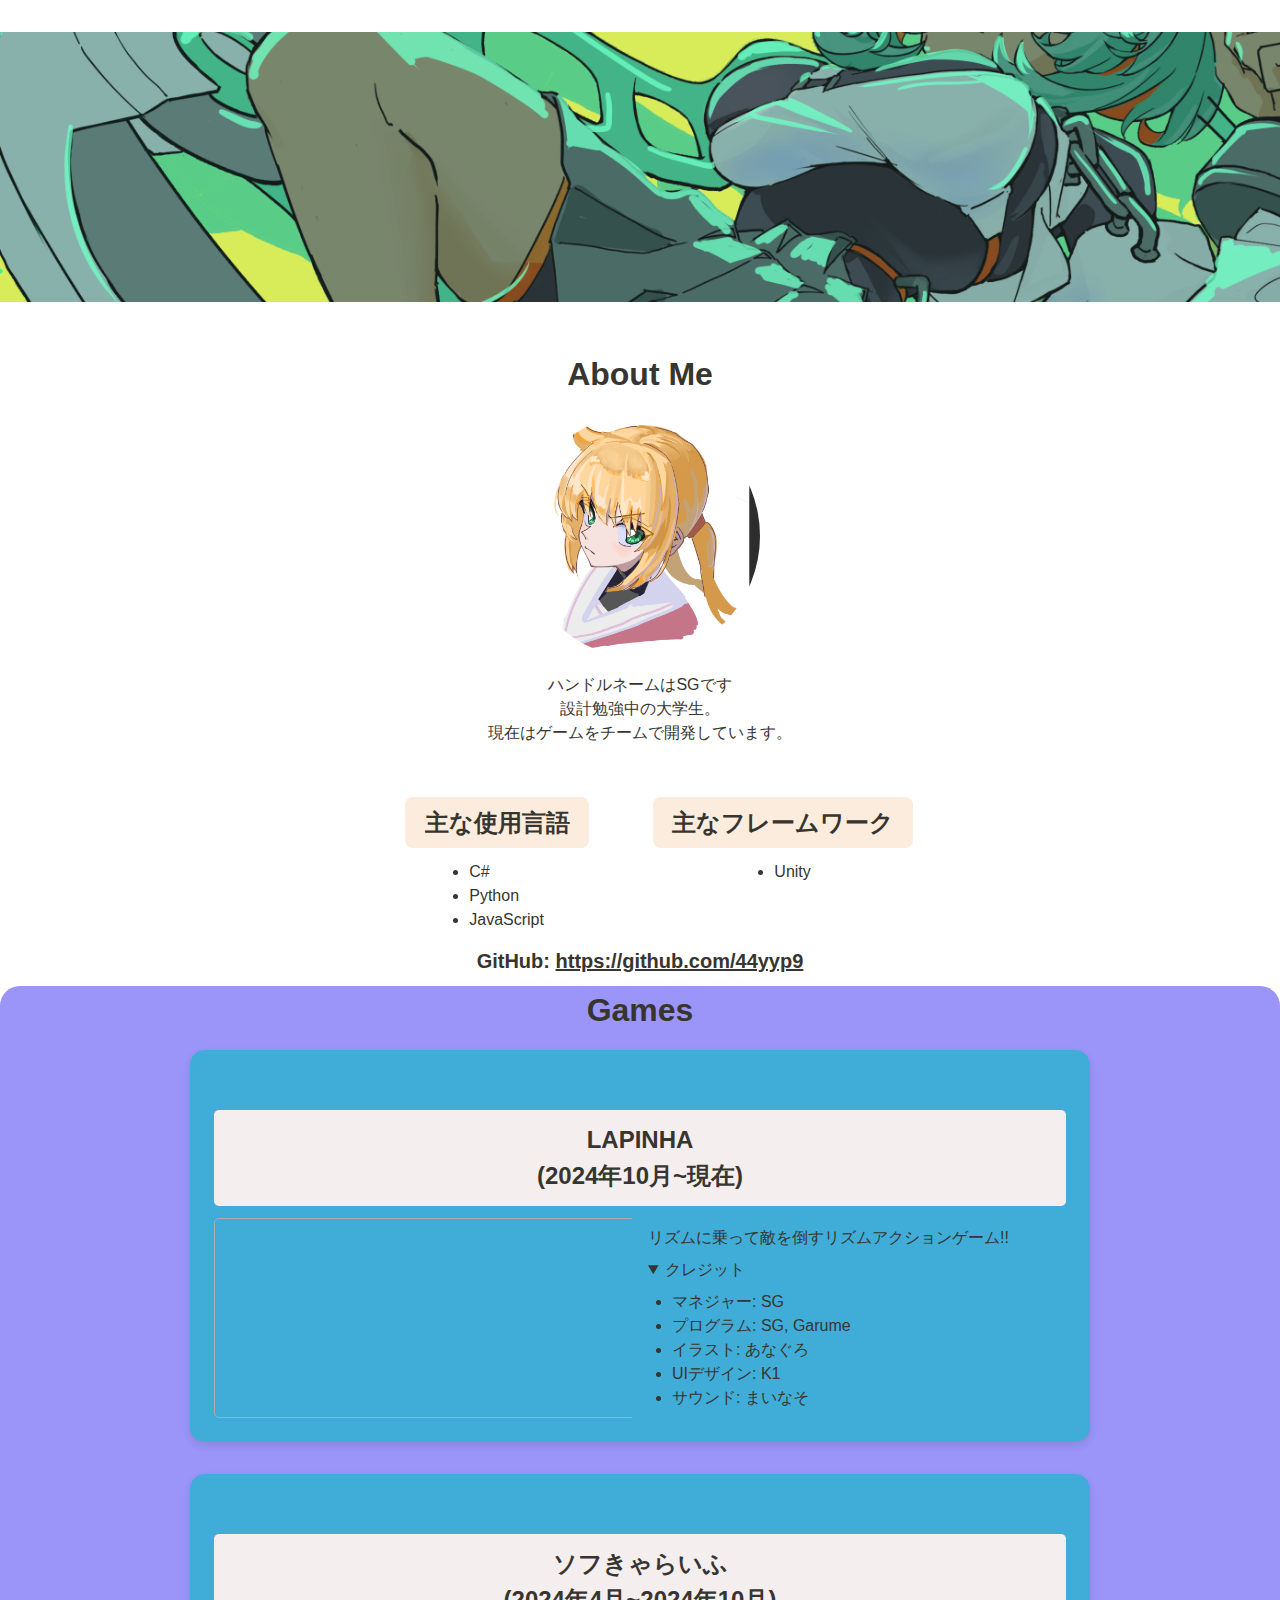
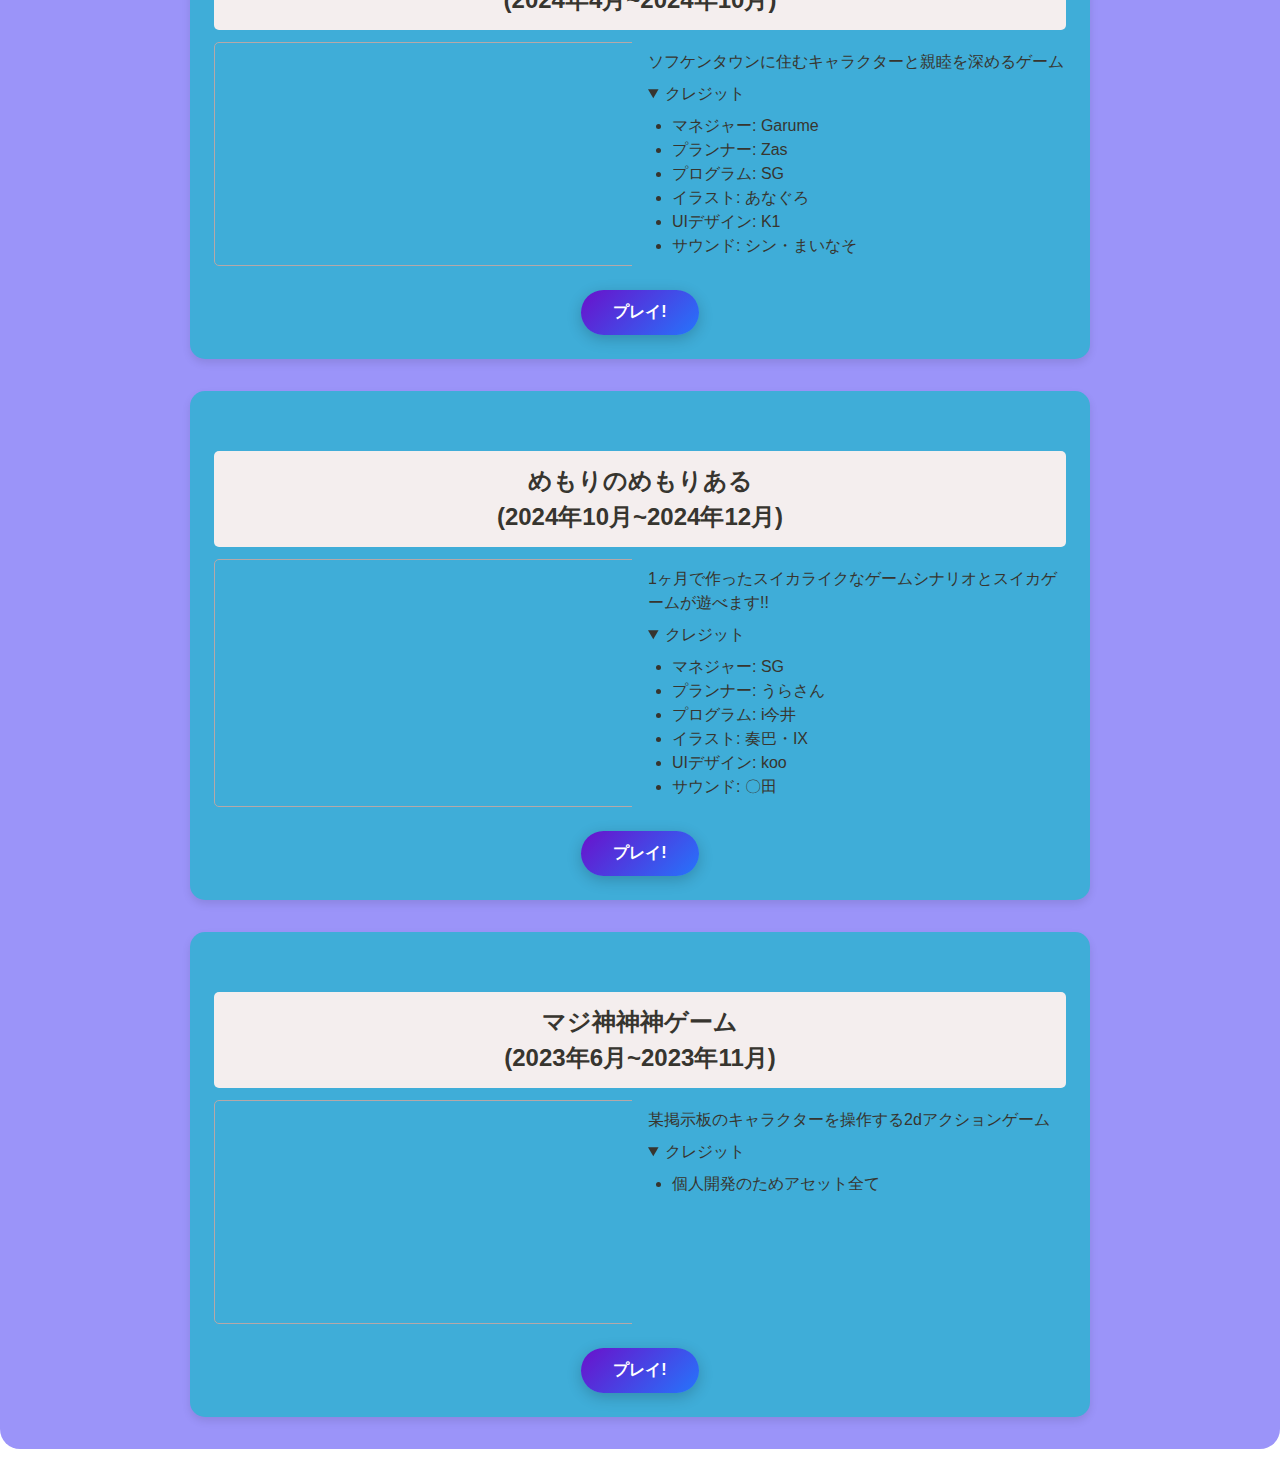
==== Test.html @ e8f635d9 "[Add] improve Base HTML" ====
<!DOCTYPE html>
<html lang="ja">
<head>
    <meta charset="UTF-8">
    <meta name="viewport" content="width=device-width, initial-scale=1.0">
    <title>SGPortfolio</title>
    <link rel="stylesheet" href="sgHomePage.css">
</head>
<body>
    <article>
        <header style="position: relative; left: 50%; transform: translateX(-50%); width: 100vw; margin-top: 0;">
            <img src="images/SPX-4160.png" alt="Cover Image"
                style="width: 100vw; max-height: 30vh; object-fit: cover; display: block; margin: 0;">
        </header>     
        <section class ="profile">
            <div class="inner">
            <figure>
                <div style="text-align: center;">
                    <h1>About Me</h1>
                    <img src="images/nagi2.png" alt="Profile Image" style="width: 240px; border-radius: 50%;">
                    <p>ハンドルネームはSGです<br>設計勉強中の大学生。<br>現在はゲームをチームで開発しています。</p>
                </div>
            </figure>
            <div class="profilecolumn-list">
                <div class="profilecolumn">
                    <div class="centered-section">
                        <h2 class="tag-block">主な使用言語</h2>
                        <br>
                        <ul>
                            <li>C#</li>
                            <li>Python</li>
                            <li>JavaScript</li>
                        </ul>
                    </div>
                </div>
                <div class="profilecolumn">
                    <div class="centered-section">
                        <h2 class="tag-block">主なフレームワーク</h2>
                        <br>
                        <ul>
                            <li>Unity</li>
                        </ul>
                    </div>
                </div>
            </div>
            <div style="text-align: center;">
                <h3>GitHub: <a href="https://github.com/44yyp9">https://github.com/44yyp9</a></h3>
            </div>
            </div>
        </section>
        <section class="game-list">
            <div class="inner">
            <h1 style="text-align: center;">Games</h1>
            <article class="game-entry">
                <div style="text-align: center;">
                    <h2 class="block-color-brown_background">LAPINHA<br> (2024年10月~現在)</h2>
                </div>
                <div class="column-list">
                    <div class="column">
                        <div class="source video-container">
                            <iframe src="https://www.youtube.com/embed/xsOUPSNpe-Q" 
                                title="YouTube video player" frameborder="0" 
                                allow="accelerometer; autoplay; clipboard-write; encrypted-media; gyroscope; picture-in-picture; web-share" 
                                allowfullscreen>
                            </iframe>
                        </div>
                    </div>
                    <div class="column">
                        <p>リズムに乗って敵を倒すリズムアクションゲーム!!</p>
                        <details open>
                            <summary>クレジット</summary>
                            <ul>
                                <li>マネジャー: SG</li>
                                <li>プログラム: SG, Garume</li>
                                <li>イラスト: あなぐろ</li>
                                <li>UIデザイン: K1</li>
                                <li>サウンド: まいなそ</li>
                            </ul>
                        </details>
                    </div>
                </div>
            </article>
            <article class="game-entry">
                <div style="text-align: center;">
                    <h2 class="block-color-brown_background">ソフきゃらいふ<br> (2024年4月~2024年10月)</h2>
                </div>
                <div class="column-list">
                    <div class="column">
                        <div class="source video-container">
                            <iframe src="https://www.youtube.com/embed/qcO9OreN8ZQ" 
                                title="YouTube video player" frameborder="0" 
                                allow="accelerometer; autoplay; clipboard-write; encrypted-media; gyroscope; picture-in-picture; web-share" 
                                allowfullscreen>
                            </iframe>
                        </div>
                    </div>
                    <div class="column">
                        <p>ソフケンタウンに住むキャラクターと親睦を深めるゲーム</p>
                        <details open>
                            <summary>クレジット</summary>
                            <ul>
                                <li>マネジャー: Garume</li>
                                <li>プランナー: Zas</li>
                                <li>プログラム: SG</li>
                                <li>イラスト: あなぐろ</li>
                                <li>UIデザイン: K1</li>
                                <li>サウンド: シン・まいなそ</li>
                            </ul>
                        </details>
                    </div>
                </div>
                <div style="text-align: center;">
                    <a href="https://tdu-src.github.io/SRC_novel_game/"><button class="play-button">プレイ!</button></a>
                </div>
            </article>

            <article class="game-entry">
                <div style="text-align: center;">
                    <h2 class="block-color-brown_background">めもりのめもりある<br> (2024年10月~2024年12月)</h2>
                </div>
                    <div class="column-list">
                    <div class="column">
                        <div class="source video-container">
                            <iframe src="https://www.youtube.com/embed/eo4jab7RCpM" 
                                title="YouTube video player" frameborder="0" 
                                allow="accelerometer; autoplay; clipboard-write; encrypted-media; gyroscope; picture-in-picture; web-share" 
                                allowfullscreen>
                            </iframe>
                        </div>
                    </div>
                    <div class="column">
                        <p>1ヶ月で作ったスイカライクなゲームシナリオとスイカゲームが遊べます!!</p>
                        <details open>
                            <summary>クレジット</summary>
                            <ul>
                                <li>マネジャー: SG</li>
                                <li>プランナー: うらさん</li>
                                <li>プログラム: i今井</li>
                                <li>イラスト: 奏巴・IX</li>
                                <li>UIデザイン: koo</li>
                                <li>サウンド: 〇田</li>
                            </ul>
                        </details>
                    </div>
                </div>
                <div style="text-align: center;">
                    <a href="https://unityroom.com/games/memori"><button class="play-button">プレイ!</button></a>
                </div>
            </article>

            <article class="game-entry">
                <div style="text-align: center;">
                    <h2 class="block-color-brown_background">マジ神神神ゲーム<br> (2023年6月~2023年11月)</h2>
                </div>
                    <div class="column-list">
                    <div class="column">
                        <div class="source video-container">
                            <iframe src="https://www.youtube.com/embed/m4UJKeDroqY" 
                                title="YouTube video player" frameborder="0" 
                                allow="accelerometer; autoplay; clipboard-write; encrypted-media; gyroscope; picture-in-picture; web-share" 
                                allowfullscreen>
                            </iframe>
                        </div>
                    </div>
                    <div class="column">
                        <p>某掲示板のキャラクターを操作する2dアクションゲーム</p>
                        <details open>
                            <summary>クレジット</summary>
                            <ul>
                                <li>個人開発のためアセット全て<br><br><br><br><br><br></li>
                            </ul>
                        </details>
                    </div>
                </div>
                <div style="text-align: center;">
                    <a href="https://unityroom.com/games/nekoneko_1"><button class="play-button">プレイ!</button></a>
                </div>
            </article>
            </div>
        </section>
    </article>
</body>
</html>
---- sgHomePage.css ----
html, body {
    margin: 0;
    padding: 0;
    font-family: Arial, sans-serif;
    line-height: 1.5;
}
body {
    max-width: 900px;
    margin: 2em auto;
    color: #37352F;
}
h1, h2, h3 {
    margin: 1.5em 0 0.5em;
    font-weight: bold;
}
h1 { font-size: 2rem; }
h2 { font-size: 1.5rem; }
h3 { font-size: 1.25rem; }
p {
    margin: 0.5em 0;
}
ul {
    padding-left: 1.5em;
    margin: 0.5em 0;
}
li {
    list-style-type: disc;
}
a {
    color: inherit;
    text-decoration: underline;
}
img {
    max-width: 100%;
}
.tag-block {
    display: inline-block;
    background-color: rgba(251, 236, 221, 1);
    padding: 0.3em 0.8em;
    border-radius: 8px;
    font-weight: bold;
    margin-bottom: 0.5em;
}
.centered-section {
    text-align: center;
    margin-bottom: -1em;
}
.centered-section ul {
    display: inline-block;
    text-align: left;
    margin: 0 auto;
    padding-left: 1.2em;
}
.profilecolumn-list {
    display: flex;
    gap: 1em;
    justify-content: center;
    flex-wrap: wrap;
    max-width: 800px;
    margin: 0 auto;
}
.profilecolumn {
    width: 270px;
}

.highlight {
    background-color: rgba(251, 236, 221, 1);
    font-weight: bold;
}
.block-color-red {
    color: red;
}
.block-color-brown_background {
    background-color: rgba(244, 238, 238, 1);
    padding: 0.5em;
    border-radius: 5px;
}

.profile {
    background-color: rgb(255, 255, 255);
    width: 100vw;
    position: relative;
    left: 50%;
    transform: translateX(-50%);
    margin: 0; /* ←これで上下どちらもゼロに */
    border-radius: 20px; /* ← ここで角を丸くする！ */
    overflow: hidden; /* ← 中のコンテンツがはみ出ないようにするなら */
}

.profile .inner {
    max-width: 900px;
    margin: 0 auto;
}

.game-list {
    background-color: rgb(155, 148, 249);
    width: 100vw;
    position: relative;
    left: 50%;
    transform: translateX(-50%);
    margin: 0; /* ←ここも上下ともゼロに */
    border-radius: 20px; /* ← ここで角を丸くする！ */
    overflow: hidden; /* ← 中のコンテンツがはみ出ないようにするなら */
}

.game-list .inner {
    max-width: 900px;
    margin: 0 auto;
}
.profile,
.game-list {
    margin: 0;
    padding: 0;
}

/* h1の余白も消す（必要に応じて限定的に） */
.game-list h1 {
    margin-top: 0;
}

.column-list {
    display: flex;
    gap: 1em;
    align-items: stretch;
}

.column {
    flex: 1;
    min-width: 0; /* ←重要！はみ出しを防ぐ */
    overflow: hidden;
    display: flex;
    flex-direction: column;
    justify-content: center;
}

.video-container {
    position: relative;
    width: 100%;
    padding-bottom: 56.25%; /* 16:9 */
    height: 100%;
    overflow: hidden;
    max-width: 100%; /* ←追加：オーバーフロー防止 */
}

.video-container iframe {
    position: absolute;
    top: 0;
    left: 0;
    width: 100%;
    height: 100%;
    border: none;
}
.source {
    border: 1px solid #b6a8a8;
    padding: 1em;
    border-radius: 5px;
}
.bookmark {
    display: flex;
    gap: 1em;
    align-items: center;
    text-decoration: none;
}
.bookmark img {
    max-width: 50px;
    border-radius: 5px;
}
.game-entry {
    background-color: #3fadd8;
    border-radius: 15px;
    padding: 1.5em;
    margin-bottom: 2em;
    box-shadow: 0 4px 8px rgba(0, 0, 0, 0.1);
    transition: transform 0.2s ease, box-shadow 0.2s ease;
}

.game-entry:hover {
    transform: translateY(-3px);
    box-shadow: 0 8px 16px rgba(0, 0, 0, 0.15);
}

.play-button{
    background: linear-gradient(135deg, #6a11cb, #2575fc); /* グラデーション */
    color: white;
    border: none;
    margin-top: 1.5em;
    padding: 0.75em 2em;
    font-size: 1rem;
    font-weight: bold;
    border-radius: 999px; /* ふわっと丸い */
    cursor: pointer;
    box-shadow: 0 4px 15px rgba(0, 0, 0, 0.2); /* 影 */
    transition: all 0.3s ease;
}

.rich-button:hover {
    transform: translateY(-3px);
    box-shadow: 0 6px 20px rgba(0, 0, 0, 0.3);
}

.rich-button:active {
    transform: scale(0.97);
    box-shadow: 0 3px 10px rgba(0, 0, 0, 0.2);
}
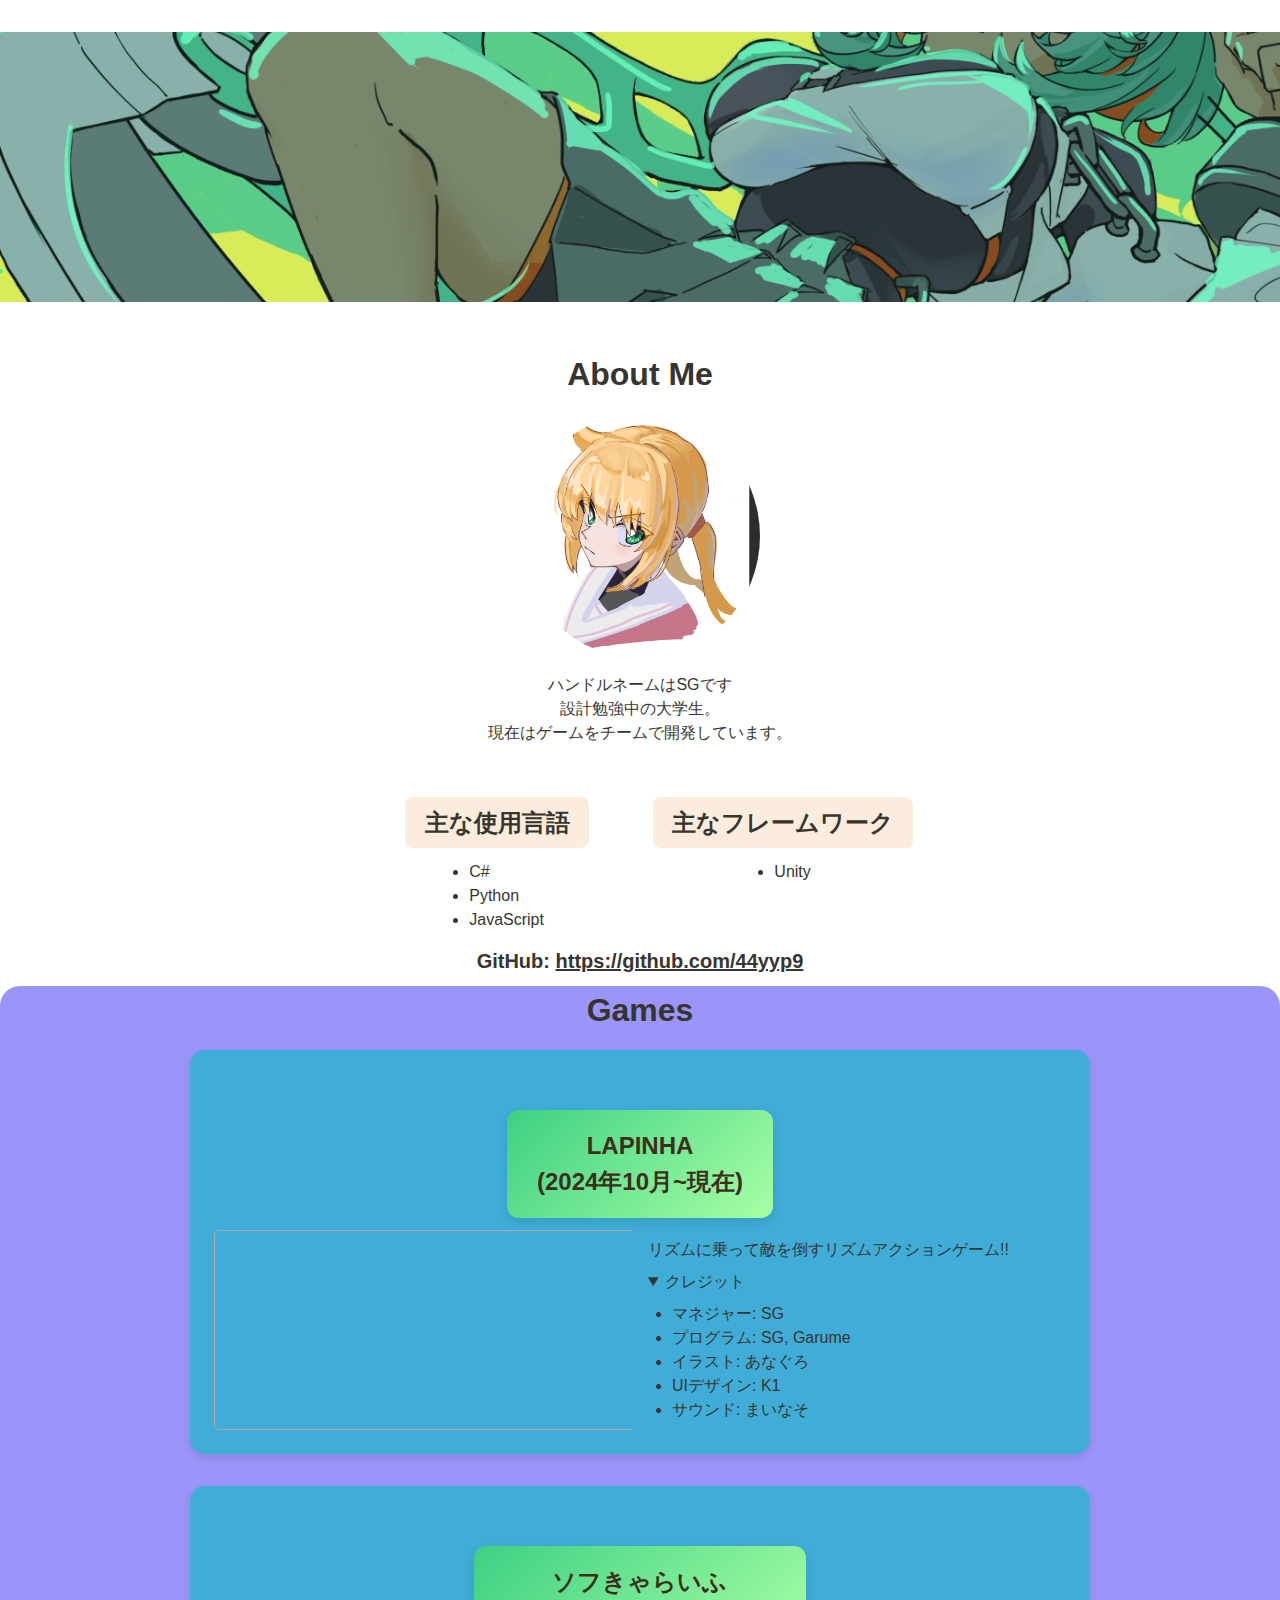
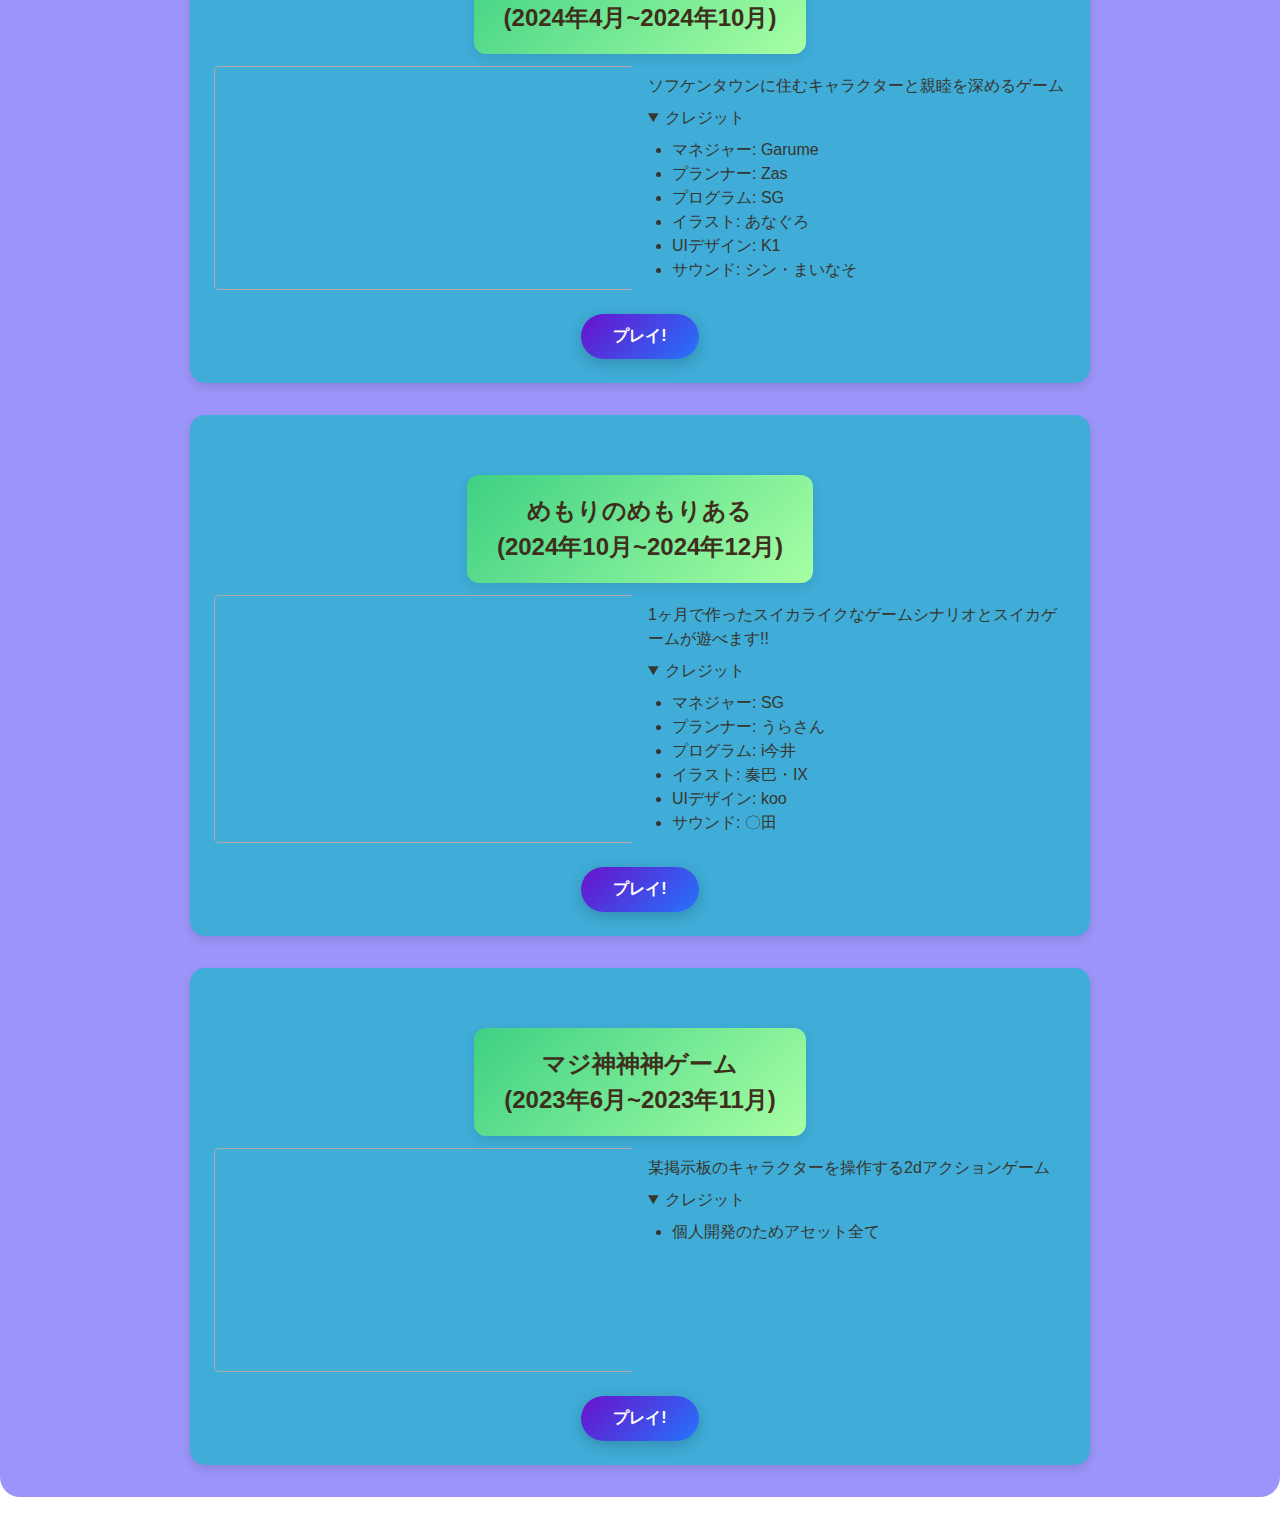
==== commit 76d6d349: "[improve] Add HTML Css" ====
--- a/Test.html
+++ b/Test.html
@@ -5,6 +5,7 @@
     <meta name="viewport" content="width=device-width, initial-scale=1.0">
     <title>SGPortfolio</title>
     <link rel="stylesheet" href="sgHomePage.css">
+    <link href="https://fonts.googleapis.com/css2?family=M+PLUS+Rounded+1c&display=swap" rel="stylesheet">
 </head>
 <body>
     <article>
--- a/sgHomePage.css
+++ b/sgHomePage.css
@@ -33,6 +33,26 @@
 img {
     max-width: 100%;
 }
+
+.header-text {
+    position: absolute;
+    top: 50%;
+    left: 50%;
+    transform: translate(-50%, -50%);
+    color: white;
+    font-size: 2rem;
+    font-weight: bold;
+    text-shadow: 2px 2px 8px rgba(0, 0, 0, 0.6);
+    text-align: center;
+}
+
+.section-title {
+    text-align: center;
+    font-size: 5rem;
+    font-weight: bold;
+    margin: 1em 0;
+}
+
 .tag-block {
     display: inline-block;
     background-color: rgba(251, 236, 221, 1);
@@ -63,6 +83,46 @@
     width: 270px;
 }
 
+.overlay {
+    position: fixed;
+    top: 0;
+    left: 0;
+    width: 100%;
+    height: 100%;
+    background: linear-gradient(135deg, #6a11cb, #2575fc); /* グラデーション */
+    z-index: 9999;
+    opacity: 0; /* 初期状態で表示 */
+    pointer-events: none; /* これでoverlayがクリックイベントを遮らなくなる */
+    animation: flashIn 5.5s ease forwards;
+    display: flex; /* Flexboxを使って中央寄せ */
+    justify-content: center; /* 横方向の中央寄せ */
+    align-items: center; /* 縦方向の中央寄せ */
+}
+
+.overlay-text {
+    color: white; /* テキストの色 */
+    font-size: 2em; /* フォントサイズ */
+    font-weight: bold; /* 太字 */
+    text-align: center; /* テキストを中央に */
+    z-index: 10000; /* テキストが最前面に表示されるように */
+}
+
+
+@keyframes flashIn {
+    0% {
+        opacity: 1;
+    }
+    9.1% {
+        opacity: 1;
+    }
+    63.6% {
+        opacity: 1;
+    }
+    100% {
+        opacity: 0;
+    }
+}
+
 .highlight {
     background-color: rgba(251, 236, 221, 1);
     font-weight: bold;
@@ -71,9 +131,14 @@
     color: red;
 }
 .block-color-brown_background {
-    background-color: rgba(244, 238, 238, 1);
-    padding: 0.5em;
-    border-radius: 5px;
+    background: linear-gradient(135deg,#3ed084,#a7ffa4); /* 柔らかいブラウングラデーション */
+    padding: 0.75em 1.25em;
+    border-radius: 12px;
+    color: #3e2f1c; /* テキストを濃いブラウンに */
+    font-weight: bold;
+    box-shadow: 0 4px 12px rgba(0, 0, 0, 0.1); /* ふんわり影 */
+    display: inline-block; /* 必要なら幅に合わせて */
+    font-family: 'Noto Sans JP', sans-serif; /* フォントを変更 */
 }
 
 .profile {
@@ -175,7 +240,7 @@
 }
 
 .game-entry:hover {
-    transform: translateY(-3px);
+    transform: scale(1.02);
     box-shadow: 0 8px 16px rgba(0, 0, 0, 0.15);
 }
 
